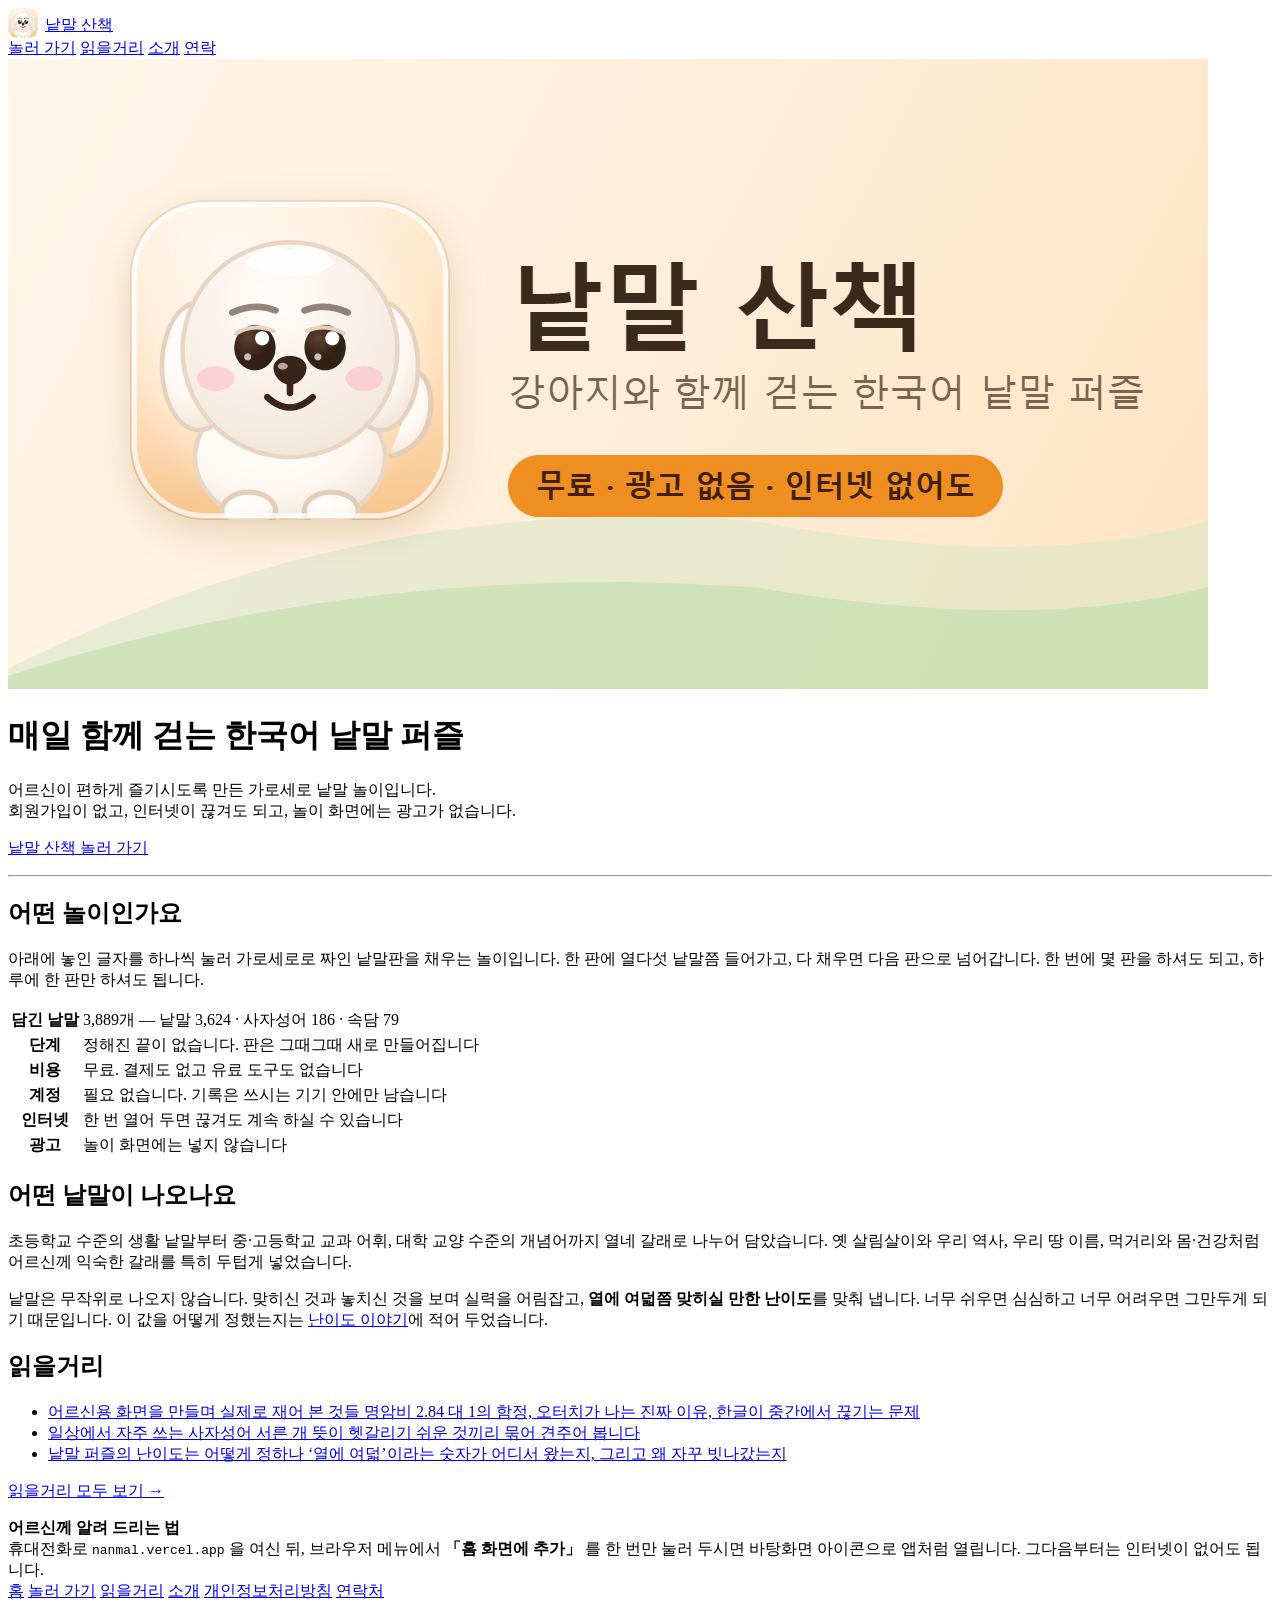
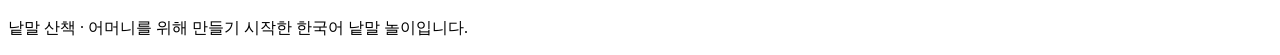
==== index.html @ a69cbf07 "인트로 화면 추가, 아이콘은 얼굴 크게, 단추 소리 눕힘 ① 인트로 (js/intro.js)    바탕화면 아이콘을 누르면 흰 화면이 잠깐 있다가 앱이 떴습니다.    그 자리를 " ====
<!DOCTYPE html>
<html lang="ko">
<head>
<meta charset="utf-8">
<meta name="viewport" content="width=device-width, initial-scale=1.0">
<meta name="theme-color" content="#faf7f4">
<title>낱말 산책 — 시니어를 위한 한국어 낱말 퍼즐과 어휘 이야기</title>
<meta name="description" content="어르신이 매일 편하게 즐기시는 한국어 가로세로 낱말 퍼즐. 낱말 3,889개를 담았고 무료이며 게임 화면에 광고가 없습니다. 사자성어·속담 풀이와 시니어를 위한 화면 설계 이야기도 함께 싣습니다.">
<link rel="canonical" href="https://nanmal.vercel.app/">
<link rel="stylesheet" href="css/site.css">
<link rel="icon" type="image/png" sizes="192x192" href="images/icon-192.png">
<link rel="icon" type="image/png" sizes="512x512" href="images/icon-512.png">
<link rel="apple-touch-icon" href="images/apple-touch-icon.png">

<meta property="og:type" content="website">
<meta property="og:site_name" content="낱말 산책">
<meta property="og:title" content="낱말 산책">
<meta property="og:description" content="매일 함께 걷는 한국어 낱말 퍼즐 · 무료 · 게임 화면에 광고 없음">
<meta property="og:image" content="https://nanmal.vercel.app/images/og.png?v=4">
<meta property="og:image:width" content="1200">
<meta property="og:image:height" content="630">
<meta property="og:url" content="https://nanmal.vercel.app/">
<meta property="og:locale" content="ko_KR">
<meta name="twitter:card" content="summary_large_image">
<meta name="twitter:image" content="https://nanmal.vercel.app/images/og.png?v=4">

<script type="application/ld+json">
{
  "@context": "https://schema.org",
  "@type": "WebSite",
  "name": "낱말 산책",
  "url": "https://nanmal.vercel.app/",
  "inLanguage": "ko-KR",
  "description": "시니어를 위한 한국어 낱말 퍼즐과 어휘 이야기",
  "publisher": { "@type": "Person", "name": "낱말 산책 만든이" }
}
</script>

<!-- 홈 화면에 추가해 앱으로 여신 분은 곧바로 놀이 화면으로 보내 드립니다.
     (브라우저로 들어오신 분에게는 이 소개 화면을 그대로 보여 드립니다) -->
<script>
  if (window.matchMedia && window.matchMedia('(display-mode: standalone)').matches) {
    location.replace('play.html');
  }
</script>

<!-- 카톡 안이면 바깥 브라우저로 내보냅니다.
     카톡으로 받은 주소가 이 소개 화면일 때가 많은데, 카톡 브라우저에는
     「홈 화면에 추가」가 없어 바탕화면 아이콘을 만들 수 없습니다. -->
<script src="js/open-outside.js"></script>
</head>
<body>

<header class="site-head">
  <div class="inner">
    <a class="brand" href="./"><img src="images/icon-192.png" alt="" width="30" height="30" style="vertical-align:-8px;border-radius:9px;margin-right:7px">낱말 산책</a>
    <nav>
      <a href="play.html">놀러 가기</a>
      <a href="guide/">읽을거리</a>
      <a href="about.html">소개</a>
      <a href="contact.html">연락</a>
    </nav>
  </div>
</header>

<main>

  <div class="hero">
    <img src="images/og.png" alt="강아지가 반갑게 웃고 있는 낱말 산책 그림">
    <h1>매일 함께 걷는 한국어 낱말 퍼즐</h1>
    <p class="lead">
      어르신이 편하게 즐기시도록 만든 가로세로 낱말 놀이입니다.<br>
      회원가입이 없고, 인터넷이 끊겨도 되고, 놀이 화면에는 광고가 없습니다.
    </p>
    <p><a class="btn-play" href="play.html">낱말 산책 놀러 가기</a></p>
  </div>

  <hr>

  <h2>어떤 놀이인가요</h2>
  <p>
    아래에 놓인 글자를 하나씩 눌러 가로세로로 짜인 낱말판을 채우는 놀이입니다.
    한 판에 열다섯 낱말쯤 들어가고, 다 채우면 다음 판으로 넘어갑니다.
    한 번에 몇 판을 하셔도 되고, 하루에 한 판만 하셔도 됩니다.
  </p>

  <div class="table-wrap">
    <table>
      <tr><th>담긴 낱말</th><td>3,889개 — 낱말 3,624 · 사자성어 186 · 속담 79</td></tr>
      <tr><th>단계</th><td>정해진 끝이 없습니다. 판은 그때그때 새로 만들어집니다</td></tr>
      <tr><th>비용</th><td>무료. 결제도 없고 유료 도구도 없습니다</td></tr>
      <tr><th>계정</th><td>필요 없습니다. 기록은 쓰시는 기기 안에만 남습니다</td></tr>
      <tr><th>인터넷</th><td>한 번 열어 두면 끊겨도 계속 하실 수 있습니다</td></tr>
      <tr><th>광고</th><td>놀이 화면에는 넣지 않습니다</td></tr>
    </table>
  </div>

  <h2>어떤 낱말이 나오나요</h2>
  <p>
    초등학교 수준의 생활 낱말부터 중·고등학교 교과 어휘, 대학 교양 수준의 개념어까지
    열네 갈래로 나누어 담았습니다. 옛 살림살이와 우리 역사, 우리 땅 이름,
    먹거리와 몸·건강처럼 어르신께 익숙한 갈래를 특히 두텁게 넣었습니다.
  </p>
  <p>
    낱말은 무작위로 나오지 않습니다.
    맞히신 것과 놓치신 것을 보며 실력을 어림잡고,
    <strong>열에 여덟쯤 맞히실 만한 난이도</strong>를 맞춰 냅니다.
    너무 쉬우면 심심하고 너무 어려우면 그만두게 되기 때문입니다.
    이 값을 어떻게 정했는지는 <a href="guide/difficulty.html">난이도 이야기</a>에 적어 두었습니다.
  </p>

  <h2>읽을거리</h2>
  <ul class="post-list">
    <li><a href="guide/senior-ui.html">
      <span class="t">어르신용 화면을 만들며 실제로 재어 본 것들</span>
      <span class="d">명암비 2.84 대 1의 함정, 오터치가 나는 진짜 이유, 한글이 중간에서 끊기는 문제</span>
    </a></li>
    <li><a href="guide/idioms-daily.html">
      <span class="t">일상에서 자주 쓰는 사자성어 서른 개</span>
      <span class="d">뜻이 헷갈리기 쉬운 것끼리 묶어 견주어 봅니다</span>
    </a></li>
    <li><a href="guide/difficulty.html">
      <span class="t">낱말 퍼즐의 난이도는 어떻게 정하나</span>
      <span class="d">‘열에 여덟’이라는 숫자가 어디서 왔는지, 그리고 왜 자꾸 빗나갔는지</span>
    </a></li>
  </ul>
  <p><a href="guide/">읽을거리 모두 보기 →</a></p>

  <div class="note">
    <strong>어르신께 알려 드리는 법</strong><br>
    휴대전화로 <code>nanmal.vercel.app</code> 을 여신 뒤,
    브라우저 메뉴에서 <strong>「홈 화면에 추가」</strong> 를 한 번만 눌러 두시면
    바탕화면 아이콘으로 앱처럼 열립니다. 그다음부터는 인터넷이 없어도 됩니다.
  </div>

</main>

<!-- 서비스워커가 있어야 크롬이 「앱 설치」를 제안합니다.
     이 등록이 없으면 설치 안내 단추가 아예 뜨지 않습니다. -->
<script>
  if ('serviceWorker' in navigator && location.protocol !== 'file:') {
    window.addEventListener('load', function () {
      navigator.serviceWorker.register('sw.js').catch(function () {});
    });
  }
</script>
<script src="js/install.js"></script>

<footer class="site-foot">
  <div class="inner">
    <nav>
      <a href="./">홈</a>
      <a href="play.html">놀러 가기</a>
      <a href="guide/">읽을거리</a>
      <a href="about.html">소개</a>
      <a href="privacy.html">개인정보처리방침</a>
      <a href="contact.html">연락처</a>
    </nav>
    <p>낱말 산책 · 어머니를 위해 만들기 시작한 한국어 낱말 놀이입니다.</p>
  </div>
</footer>

</body>
</html>
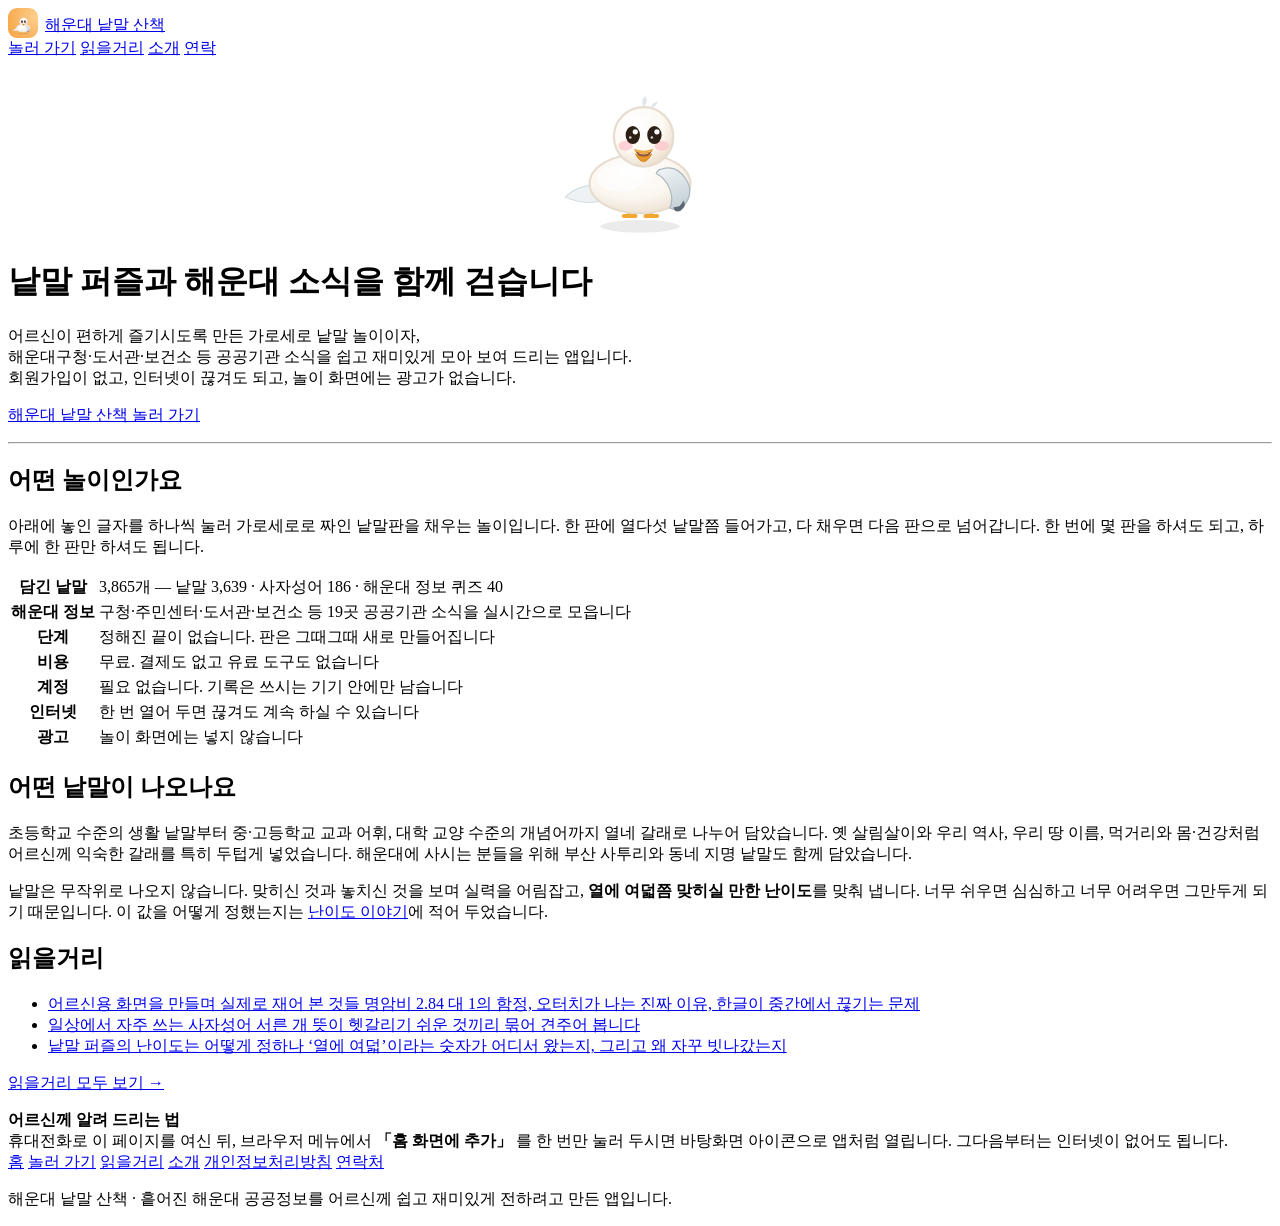
==== commit 15c73a12: "해운대 낱말 산책 — 부산시 AI 공모전 출품용 클론 해운대구 공공기관 21곳 실시간 정보 통합, 갈매기 마스코트, 해운대 12경 삽화, 부산 사투리 낱말, 개인 맞춤 필터, 카톡" ====
--- a/index.html
+++ b/index.html
@@ -4,35 +4,35 @@
 <meta charset="utf-8">
 <meta name="viewport" content="width=device-width, initial-scale=1.0">
 <meta name="theme-color" content="#faf7f4">
-<title>낱말 산책 — 시니어를 위한 한국어 낱말 퍼즐과 어휘 이야기</title>
-<meta name="description" content="어르신이 매일 편하게 즐기시는 한국어 가로세로 낱말 퍼즐. 낱말 3,889개를 담았고 무료이며 게임 화면에 광고가 없습니다. 사자성어·속담 풀이와 시니어를 위한 화면 설계 이야기도 함께 싣습니다.">
-<link rel="canonical" href="https://nanmal.vercel.app/">
+<title>해운대 낱말 산책 — 낱말 퍼즐과 해운대 공공정보를 함께</title>
+<meta name="description" content="어르신이 매일 편하게 즐기시는 한국어 가로세로 낱말 퍼즐이자, 해운대구청·도서관·보건소 등 공공기관 소식을 쉽고 재미있게 모아 보여 드리는 앱입니다. 무료이며 광고가 없습니다.">
+<link rel="canonical" href="https://busan-nanmal.vercel.app/">
 <link rel="stylesheet" href="css/site.css">
-<link rel="icon" type="image/png" sizes="192x192" href="images/icon-192.png">
-<link rel="icon" type="image/png" sizes="512x512" href="images/icon-512.png">
-<link rel="apple-touch-icon" href="images/apple-touch-icon.png">
+<link rel="icon" type="image/png" sizes="192x192" href="images/icon-192.png?v=8">
+<link rel="icon" type="image/png" sizes="512x512" href="images/icon-512.png?v=8">
+<link rel="apple-touch-icon" href="images/apple-touch-icon.png?v=8">
 
 <meta property="og:type" content="website">
-<meta property="og:site_name" content="낱말 산책">
-<meta property="og:title" content="낱말 산책">
+<meta property="og:site_name" content="해운대 낱말 산책">
+<meta property="og:title" content="해운대 낱말 산책">
 <meta property="og:description" content="매일 함께 걷는 한국어 낱말 퍼즐 · 무료 · 게임 화면에 광고 없음">
-<meta property="og:image" content="https://nanmal.vercel.app/images/og.png?v=4">
+<meta property="og:image" content="https://busan-nanmal.vercel.app/images/og.png?v=2">
 <meta property="og:image:width" content="1200">
 <meta property="og:image:height" content="630">
-<meta property="og:url" content="https://nanmal.vercel.app/">
+<meta property="og:url" content="https://busan-nanmal.vercel.app/">
 <meta property="og:locale" content="ko_KR">
 <meta name="twitter:card" content="summary_large_image">
-<meta name="twitter:image" content="https://nanmal.vercel.app/images/og.png?v=4">
+<meta name="twitter:image" content="https://busan-nanmal.vercel.app/images/og.png?v=2">
 
 <script type="application/ld+json">
 {
   "@context": "https://schema.org",
   "@type": "WebSite",
-  "name": "낱말 산책",
-  "url": "https://nanmal.vercel.app/",
+  "name": "해운대 낱말 산책",
+  "url": "https://busan-nanmal.vercel.app/",
   "inLanguage": "ko-KR",
-  "description": "시니어를 위한 한국어 낱말 퍼즐과 어휘 이야기",
-  "publisher": { "@type": "Person", "name": "낱말 산책 만든이" }
+  "description": "해운대 공공정보와 한국어 낱말 퍼즐을 함께 담은 시니어용 앱",
+  "publisher": { "@type": "Person", "name": "해운대 낱말 산책 만든이" }
 }
 </script>
 
@@ -48,12 +48,13 @@
      카톡으로 받은 주소가 이 소개 화면일 때가 많은데, 카톡 브라우저에는
      「홈 화면에 추가」가 없어 바탕화면 아이콘을 만들 수 없습니다. -->
 <script src="js/open-outside.js"></script>
+<script src="js/gull.js"></script>
 </head>
 <body>
 
 <header class="site-head">
   <div class="inner">
-    <a class="brand" href="./"><img src="images/icon-192.png" alt="" width="30" height="30" style="vertical-align:-8px;border-radius:9px;margin-right:7px">낱말 산책</a>
+    <a class="brand" href="./"><img src="images/icon-192.png?v=8" alt="" width="30" height="30" style="vertical-align:-8px;border-radius:9px;margin-right:7px">해운대 낱말 산책</a>
     <nav>
       <a href="play.html">놀러 가기</a>
       <a href="guide/">읽을거리</a>
@@ -66,13 +67,20 @@
 <main>
 
   <div class="hero">
-    <img src="images/og.png" alt="강아지가 반갑게 웃고 있는 낱말 산책 그림">
-    <h1>매일 함께 걷는 한국어 낱말 퍼즐</h1>
+    <div id="herogull" style="width:180px;height:180px;margin:0 auto" aria-hidden="true"></div>
+    <script>
+      (function () {
+        var box = document.getElementById('herogull');
+        if (box && window.Gull) box.innerHTML = window.Gull.make('반가움', 180);
+      })();
+    </script>
+    <h1>낱말 퍼즐과 해운대 소식을 함께 걷습니다</h1>
     <p class="lead">
-      어르신이 편하게 즐기시도록 만든 가로세로 낱말 놀이입니다.<br>
+      어르신이 편하게 즐기시도록 만든 가로세로 낱말 놀이이자,<br>
+      해운대구청·도서관·보건소 등 공공기관 소식을 쉽고 재미있게 모아 보여 드리는 앱입니다.<br>
       회원가입이 없고, 인터넷이 끊겨도 되고, 놀이 화면에는 광고가 없습니다.
     </p>
-    <p><a class="btn-play" href="play.html">낱말 산책 놀러 가기</a></p>
+    <p><a class="btn-play" href="play.html">해운대 낱말 산책 놀러 가기</a></p>
   </div>
 
   <hr>
@@ -86,7 +94,8 @@
 
   <div class="table-wrap">
     <table>
-      <tr><th>담긴 낱말</th><td>3,889개 — 낱말 3,624 · 사자성어 186 · 속담 79</td></tr>
+      <tr><th>담긴 낱말</th><td>3,865개 — 낱말 3,639 · 사자성어 186 · 해운대 정보 퀴즈 40</td></tr>
+      <tr><th>해운대 정보</th><td>구청·주민센터·도서관·보건소 등 19곳 공공기관 소식을 실시간으로 모읍니다</td></tr>
       <tr><th>단계</th><td>정해진 끝이 없습니다. 판은 그때그때 새로 만들어집니다</td></tr>
       <tr><th>비용</th><td>무료. 결제도 없고 유료 도구도 없습니다</td></tr>
       <tr><th>계정</th><td>필요 없습니다. 기록은 쓰시는 기기 안에만 남습니다</td></tr>
@@ -100,6 +109,7 @@
     초등학교 수준의 생활 낱말부터 중·고등학교 교과 어휘, 대학 교양 수준의 개념어까지
     열네 갈래로 나누어 담았습니다. 옛 살림살이와 우리 역사, 우리 땅 이름,
     먹거리와 몸·건강처럼 어르신께 익숙한 갈래를 특히 두텁게 넣었습니다.
+    해운대에 사시는 분들을 위해 부산 사투리와 동네 지명 낱말도 함께 담았습니다.
   </p>
   <p>
     낱말은 무작위로 나오지 않습니다.
@@ -128,7 +138,7 @@
 
   <div class="note">
     <strong>어르신께 알려 드리는 법</strong><br>
-    휴대전화로 <code>nanmal.vercel.app</code> 을 여신 뒤,
+    휴대전화로 이 페이지를 여신 뒤,
     브라우저 메뉴에서 <strong>「홈 화면에 추가」</strong> 를 한 번만 눌러 두시면
     바탕화면 아이콘으로 앱처럼 열립니다. 그다음부터는 인터넷이 없어도 됩니다.
   </div>
@@ -145,6 +155,7 @@
   }
 </script>
 <script src="js/install.js"></script>
+<script src="js/update.js"></script>
 
 <footer class="site-foot">
   <div class="inner">
@@ -156,7 +167,7 @@
       <a href="privacy.html">개인정보처리방침</a>
       <a href="contact.html">연락처</a>
     </nav>
-    <p>낱말 산책 · 어머니를 위해 만들기 시작한 한국어 낱말 놀이입니다.</p>
+    <p>해운대 낱말 산책 · 흩어진 해운대 공공정보를 어르신께 쉽고 재미있게 전하려고 만든 앱입니다.</p>
   </div>
 </footer>
 
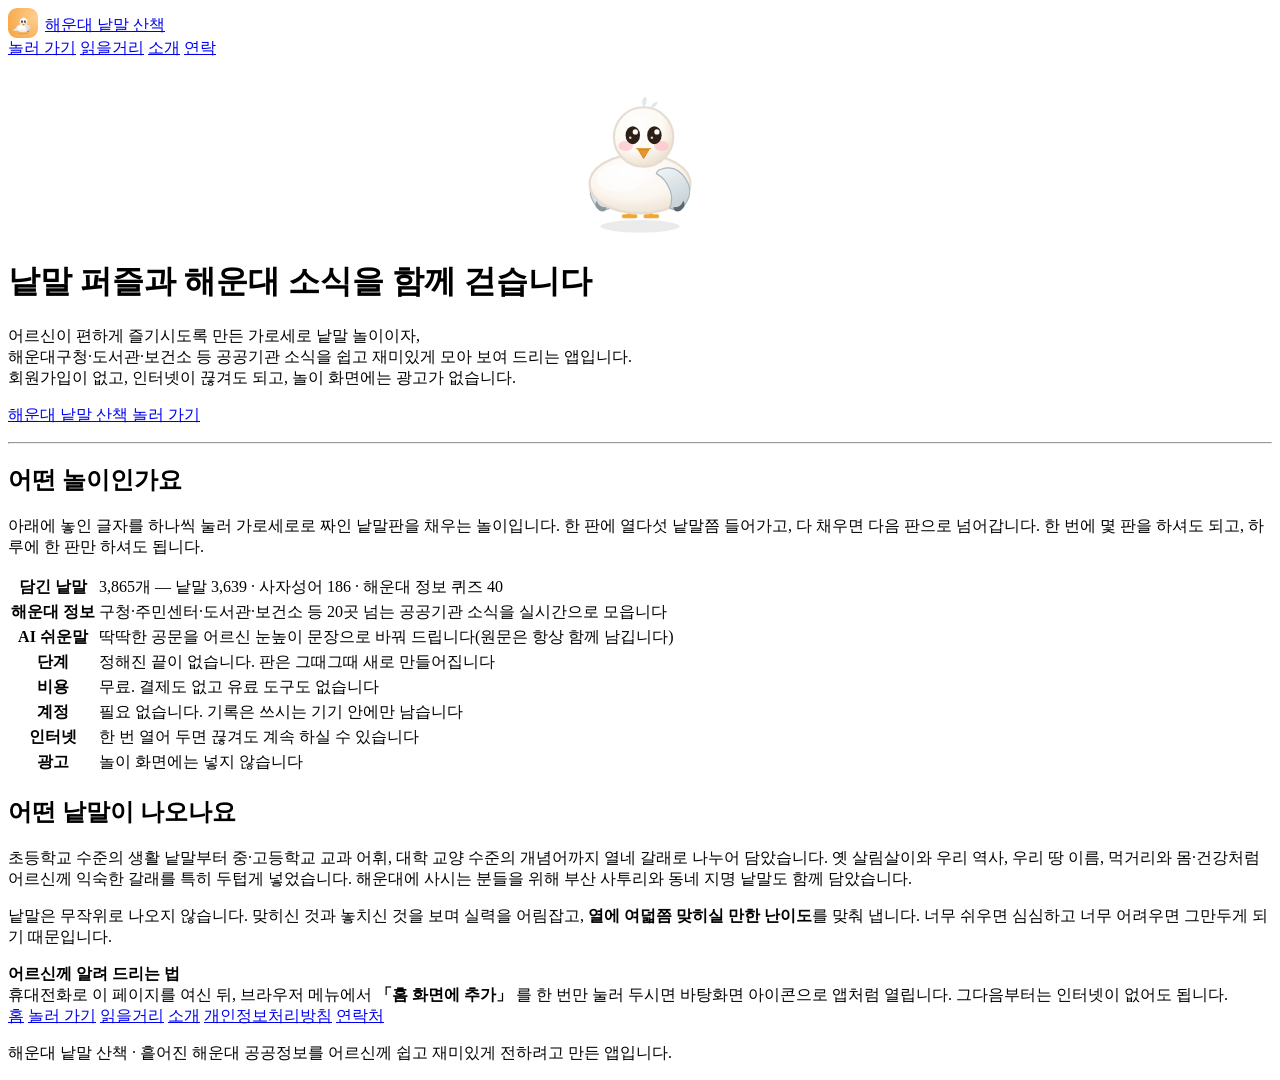
==== commit b3ea6ba6: "갈매기 뒷날개 정리·부리 재설계, 인트로 해변(모래+파도+바다) 추가, 썸네일 재구성, .env 파싱 버그 방지 - 뒷날개와 겹쳐 어색했던 예전 흰 꼬리 삭제 - 부리를 곡선 스마" ====
--- a/index.html
+++ b/index.html
@@ -16,7 +16,7 @@
 <meta property="og:site_name" content="해운대 낱말 산책">
 <meta property="og:title" content="해운대 낱말 산책">
 <meta property="og:description" content="매일 함께 걷는 한국어 낱말 퍼즐 · 무료 · 게임 화면에 광고 없음">
-<meta property="og:image" content="https://busan-nanmal.vercel.app/images/og.png?v=2">
+<meta property="og:image" content="https://busan-nanmal.vercel.app/images/og.png?v=4">
 <meta property="og:image:width" content="1200">
 <meta property="og:image:height" content="630">
 <meta property="og:url" content="https://busan-nanmal.vercel.app/">
@@ -95,7 +95,8 @@
   <div class="table-wrap">
     <table>
       <tr><th>담긴 낱말</th><td>3,865개 — 낱말 3,639 · 사자성어 186 · 해운대 정보 퀴즈 40</td></tr>
-      <tr><th>해운대 정보</th><td>구청·주민센터·도서관·보건소 등 19곳 공공기관 소식을 실시간으로 모읍니다</td></tr>
+      <tr><th>해운대 정보</th><td>구청·주민센터·도서관·보건소 등 20곳 넘는 공공기관 소식을 실시간으로 모읍니다</td></tr>
+      <tr><th>AI 쉬운말</th><td>딱딱한 공문을 어르신 눈높이 문장으로 바꿔 드립니다(원문은 항상 함께 남깁니다)</td></tr>
       <tr><th>단계</th><td>정해진 끝이 없습니다. 판은 그때그때 새로 만들어집니다</td></tr>
       <tr><th>비용</th><td>무료. 결제도 없고 유료 도구도 없습니다</td></tr>
       <tr><th>계정</th><td>필요 없습니다. 기록은 쓰시는 기기 안에만 남습니다</td></tr>
@@ -116,25 +117,7 @@
     맞히신 것과 놓치신 것을 보며 실력을 어림잡고,
     <strong>열에 여덟쯤 맞히실 만한 난이도</strong>를 맞춰 냅니다.
     너무 쉬우면 심심하고 너무 어려우면 그만두게 되기 때문입니다.
-    이 값을 어떻게 정했는지는 <a href="guide/difficulty.html">난이도 이야기</a>에 적어 두었습니다.
   </p>
-
-  <h2>읽을거리</h2>
-  <ul class="post-list">
-    <li><a href="guide/senior-ui.html">
-      <span class="t">어르신용 화면을 만들며 실제로 재어 본 것들</span>
-      <span class="d">명암비 2.84 대 1의 함정, 오터치가 나는 진짜 이유, 한글이 중간에서 끊기는 문제</span>
-    </a></li>
-    <li><a href="guide/idioms-daily.html">
-      <span class="t">일상에서 자주 쓰는 사자성어 서른 개</span>
-      <span class="d">뜻이 헷갈리기 쉬운 것끼리 묶어 견주어 봅니다</span>
-    </a></li>
-    <li><a href="guide/difficulty.html">
-      <span class="t">낱말 퍼즐의 난이도는 어떻게 정하나</span>
-      <span class="d">‘열에 여덟’이라는 숫자가 어디서 왔는지, 그리고 왜 자꾸 빗나갔는지</span>
-    </a></li>
-  </ul>
-  <p><a href="guide/">읽을거리 모두 보기 →</a></p>
 
   <div class="note">
     <strong>어르신께 알려 드리는 법</strong><br>
